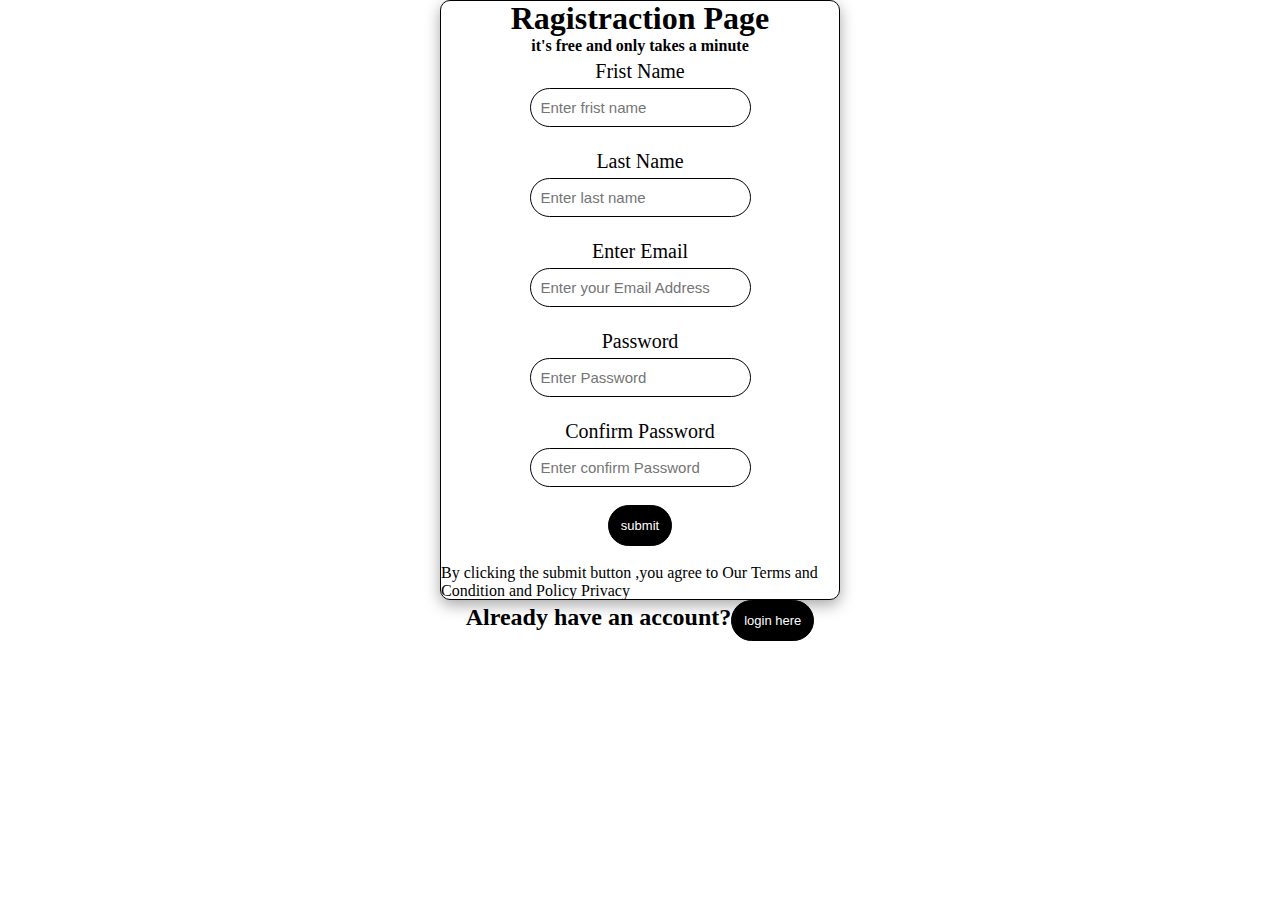
==== index.html @ 77e22e05 "Rental car booking system" ====
<!DOCTYPE html>
<html lang="en">
<head>
    <meta charset="UTF-8">
    <meta name="viewport" content="width=device-width, initial-scale=1.0">
    <link rel="stylesheet" href="style.css">
    <title>Rental Car Site</title>
</head>
<body>
    <form action="./login.html">
     <div id="head">
    <div id="container">
    <h1>Ragistraction Page</h1>
    <h4>it's free and only takes a minute</h4>
    <label for="">Frist Name</label>
    <input type="text" placeholder="Enter frist name" id="name"><br>
    <label for="">Last Name</label>
    <input type="text" placeholder="Enter last name" id="name1"><br>
    <label for="">Enter Email</label>
    <input type="text" placeholder="Enter your Email Address" id="email"><br>
    <label for=""> Password</label>
    <input type="text" placeholder="Enter Password" id="psw"><br>
    <label for="">Confirm Password</label>
    <input type="text" placeholder="Enter confirm Password" id="psw1"><br>
    <button onclick="information()">submit</button> <br>
    <p>By clicking the submit button ,you agree to Our Terms and Condition and Policy Privacy</p>
    </div>
    </div>
    <div id="container1">
    <h2>Already have an account?<button onclick="document.location.href='./login.html'">login here</button></h2>
  </div>
  </form>

    <!-- https://themewagon.github.io/carbook/index.html

    https://themewagon.github.io/carrentals/? -->
<script src="script.js"></script>    
</body>
</html>
---- style.css ----
* {
  margin: 0px;
  padding: 0px;
  box-sizing: border-box;
}

#head {
  display: flex;
  justify-content: center;
  align-items: center;
  background-image: url(/IMG_20211024_173028.jpg);
  background-position: center center;
  background-repeat: no-repeat;
  background-size: cover;
}
#head #container {
  width: 400px;
  height: 600px;
  display: flex;
  justify-content: center;
  align-items: center;
  flex-direction: column;
  border: 1px solid black;
  background-color: transparent;
  border-radius: 10px;
  box-shadow: rgba(0, 0, 0, 0.35) 0px 5px 15px;
}
#head label {
  font-size: 20px;
  padding: 5px;
  color: black;
}
#head input {
  padding: 10px;
  font-size: 15px;
  border: 1px solid black;
  border-radius: 40px;
}
#head button {
  padding: 12px;
  background-color: black;
  color: white;
  font-size: 13px;
  border-radius: 30px;
  border: 1px solid black;
}

#container1 {
  display: flex;
  flex-direction: row;
  justify-content: center;
  align-items: center;
  background-image: url(/IMG_20211024_173028.jpg);
  background-position: center center;
  background-repeat: no-repeat;
  background-size: cover;
}
#container1 button {
  padding: 12px;
  background-color: black;
  color: white;
  font-size: 13px;
  border-radius: 30px;
  border: 1px solid black;
}

/* login page */
#loginpage {
  display: flex;
  justify-content: center;
  align-items: center;
  flex-direction: column;
  background-image: url(./pic2.jpg);
  background-position: center center;
  background-repeat: no-repeat;
  background-size: cover;
  height: 100vh;
}

#login {
  display: flex;
  flex-direction: column;
  justify-content: center;
  align-items: center;
  border: 1px solid black;
  box-shadow: 0px 2px 2px 0px black;
  width: 300px;
  height: 400px;
  background-color: lightblue;
  margin: 30px;
  background-image: url(./pic.jpg);
  background-position: center center;
  background-repeat: no-repeat;
  background-size: cover;
}

#login h1 {
  padding: 10px;
}

#login label {
  padding: 10px;
  font-size: 20px;
}

#login input {
  padding: 13px;
  border-radius: 30px;
  border: 1px solid black;
  font-size: 12px;
}

#login button {
  font-size: 14px;
  padding: 10px;
  background-color: gray;
  color: white;
  border-radius: 40px;
  border: 1px solid black;
}

#car1 {
  background-image: url(./pexels-mikebirdy-120049.jpg);
  background-position: center center;
  background-repeat: no-repeat;
  background-size: cover;
  height: 100vh;
}

#car {
  display: flex;
  justify-content: space-around;
  align-items: center;
  padding-top: 60px;
}
#car #heading {
  color: aqua;
}
#car #navbar nav ul li {
  list-style: none;
}
#car #navbar nav ul li a {
  text-decoration: none;
  padding: 11px;
  color: black;
  font-size: 20px;
  background-color: #086b85;
  border-radius: 40px;
  margin: 10px;
}
#car #navbar nav ul li a:hover {
  color: red;
  border: 1px solid black;
}

#data #navbar1 nav ul li h3 {
  color: aqua;
}

#data {
  width: 20vw;
  height: 100vh;
}

#data #navbar1 {
  height: 120px;
  font-size: 50px;
  margin-bottom: 30px;
}

#data #navbar1 nav ul li {
  display: flex;
  flex-direction: column;
  background-color: #fcb045;
  /* width: 250px; */
  height: 100vh;
}

#data #navbar1 nav ul li a {
  text-decoration: none;
  padding: 18px;
  font-size: 30px;
  color: black;
}

#img {
  display: grid;
  grid-template-columns: 25% 80%;
}
#img #image {
  background-image: url(./pexels-ann-h-45017-1762851.jpg);
  background-position: center center;
  background-repeat: no-repeat;
  background-size: cover;
  height: 100vh;
  margin-right: 100px;
  width: 100wh;
}

#datapage {
  margin: 40px;
  margin-left: 200px;
}
#datapage #datapage1 {
  border: 1px solid black;
  box-shadow: 0px 2px 9px 0px;
  background-color: #eeaeca;
  display: flex;
  justify-content: center;
  align-items: center;
  flex-direction: column;
  width: 500px;
}
#datapage #datapage1 label {
  padding: 20px;
  color: blue;
}
#datapage #datapage1 input {
  padding: 16px;
  margin: 15px;
  border: 1px solid black;
  border-radius: 20px;
}
#datapage #datapage1 button {
  padding: 20px;
  color: white;
  background-color: fuchsia;
  border: 1px solid black;
  border-radius: 30px;
  display: flex;
  flex-direction: column;
  justify-content: center;
  align-items: center;
  margin-top: 40px;
  margin-left: 160px;
}

#photo {
  display: grid;
  grid-template-columns: 1fr 1fr;
  justify-content: space-around;
  align-items: center;
  padding: 20px;
  margin: 20px;
  margin-top: 300px;
  gap: 20px;
}
#photo img {
  width: 400px;
  height: 300px;
}
#photo button {
  margin-left: 160px;
  padding: 20px;
  color: white;
  background-color: aqua;
  border-radius: 40px;
  border: 1px solid black;
}

#data2 img {
  width: 390px;
  height: 450px;
}

#data2 {
  border: 4px solid black;
  width: 400px;
}

a {
  padding: 30px;
  font-size: 30px;
  color: blue;
}

h3 {
  color: red;
}/*# sourceMappingURL=style.css.map */
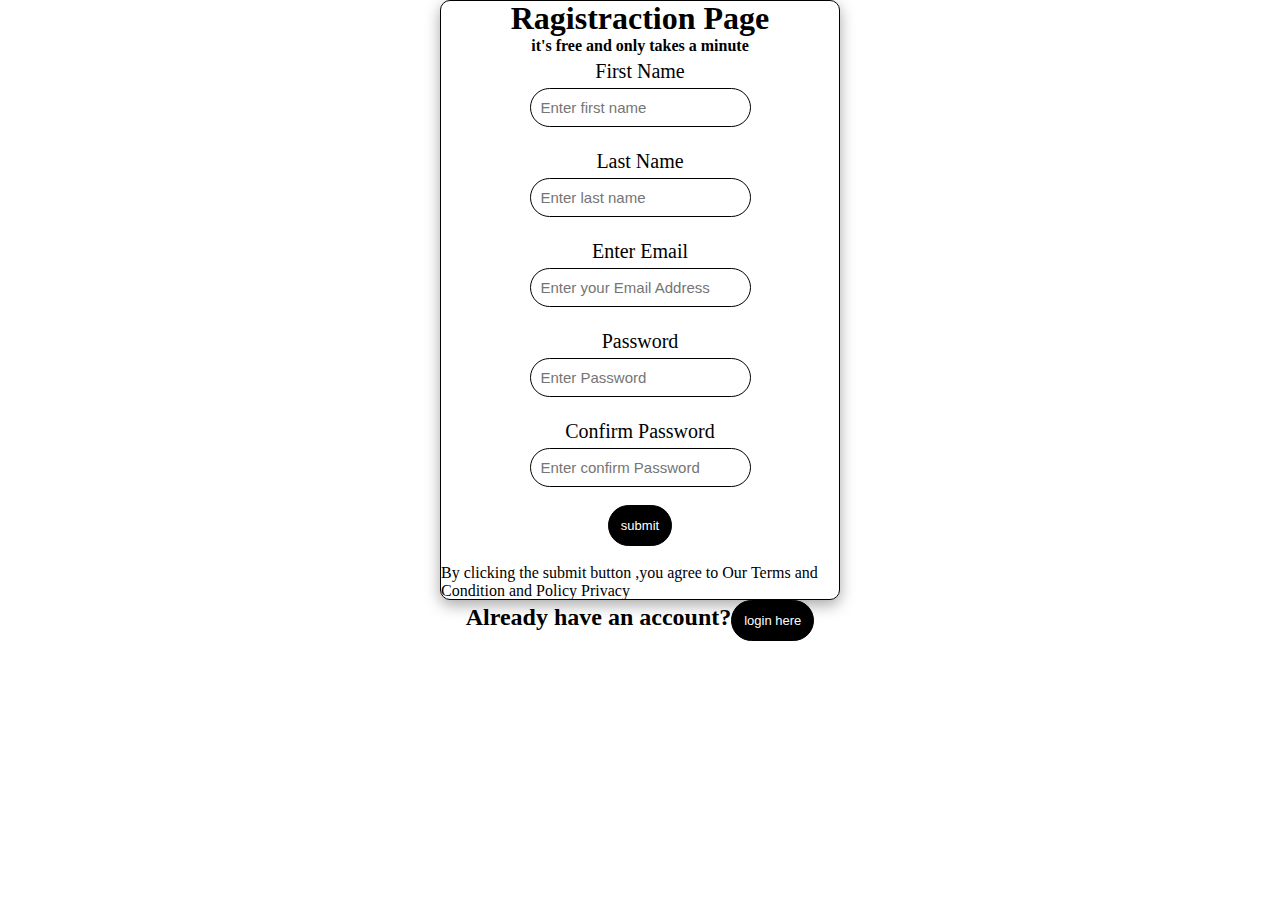
==== commit f7ad084b: "Renting car admin dashboard" ====
--- a/index.html
+++ b/index.html
@@ -12,8 +12,8 @@
     <div id="container">
     <h1>Ragistraction Page</h1>
     <h4>it's free and only takes a minute</h4>
-    <label for="">Frist Name</label>
-    <input type="text" placeholder="Enter frist name" id="name"><br>
+    <label for="">First Name</label>
+    <input type="text" placeholder="Enter first name" id="name"><br>
     <label for="">Last Name</label>
     <input type="text" placeholder="Enter last name" id="name1"><br>
     <label for="">Enter Email</label>
